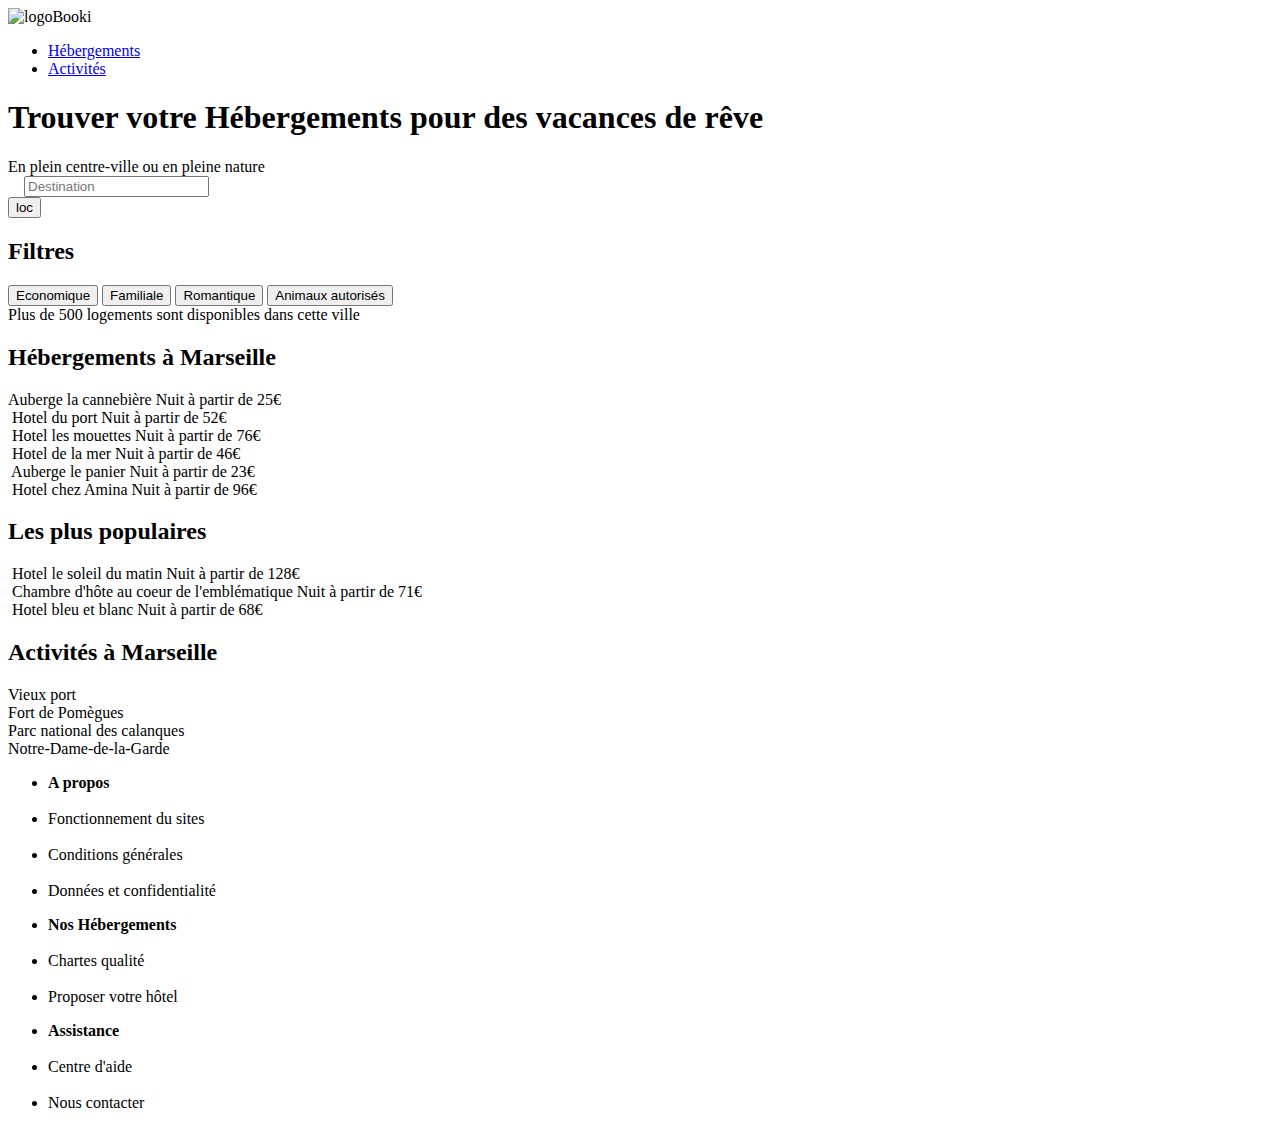
==== agence.html @ a8dcca2b "Ajout du fichier agence.html" ====
<!DOCTYPE html>
<html lang="en">
<head>
    <meta charset="UTF-8">
    <meta http-equiv="X-UA-Compatible" content="IE=edge">
    <meta name="viewport" content="width=device-width, initial-scale=1.0">
    <link rel="stylesheet" href="styleAgence.css">
    <script src="https://kit.fontawesome.com/a72386acf9.js" crossorigin="anonymous"></script>
    <title>Booki</title>
</head>
<body>
    <header>
        <div id="titre">
            <img width=100px src="Images/logo/Booki.png" alt="logoBooki">
            </div>
        
        <nav>
            <ul>
                <li><a href="#">Hébergements</a></li>
                <li><a href="#">Activités</a></li>
            </ul>
        </nav>
    </header>

    <h1>Trouver votre Hébergements pour des vacances de rêve</h1>
    En plein centre-ville ou en pleine nature <br>

        <input type="search" placeholder="Destination"/>

    <div id="loc"><input type="button" value="loc"></div>

    <div id="filtres">
        <h2>Filtres</h2>
        <button>Economique</button>
        <button>Familiale</button>
        <button><i class="fa-solid fa-heart"></i>Romantique</button>
        <button>Animaux autorisés</button>
    </div>
    Plus de 500 logements sont disponibles dans cette ville

    <h2>Hébergements à Marseille</h2>

    <div id="bloc">
    <div id="Marseille">
        <div id="h0">
                Auberge la cannebière
                Nuit à partir de 25€
        </div>
        <div id="h1">
            <img height=50px src="images/hebergements/4_small/fred-kleber-gTbaxaVLvsg-unsplash.jpg" alt="">
            Hotel du port
            Nuit à partir de 52€
        </div >
        <div id="h2">
            <img height=50px src="images/hebergements/4_small/reisetopia-B8WIgxA_PFU-unsplash.jpg" alt="">
            Hotel les mouettes
            Nuit à partir de 76€
        </div>
        <div id="h3">
            <img height=50px src="images/hebergements/4_small/annie-spratt-Eg1qcIitAuA-unsplash.jpg" alt="">
            Hotel de la mer
            Nuit à partir de 46€
        </div>
        <div id="h4">
            <img height=50px src="images/hebergements/4_small/nicate-lee-kT-ZyaiwBe0-unsplash.jpg" alt="">
            Auberge le panier
            Nuit à partir de 23€
        </div>
        <div id="h5">
            <img height=50px src="images/hebergements/4_small/febrian-zakaria-sjvU0THccQA-unsplash.jpg" alt="">
            Hotel chez Amina
            Nuit à partir de 96€
        </div>
    </div>
    <h2>Les plus populaires</h2>

    <div id="lpp">
        <div id="a">
            <img height=50px src="images/hebergements/4_small/emile-guillemot-Bj_rcSC5XfE-unsplash.jpg" alt="">
            Hotel le soleil du matin
            Nuit à partir de 128€
        </div>
        <div id="b">
            <img height=50px src="images/hebergements/4_small/aw-creative-VGs8z60yT2c-unsplash.jpg" alt="">
            Chambre d'hôte au coeur de l'emblématique
            Nuit à partir de 71€
        </div>
        <div id="c">
            <img height=50px src="images/hebergements/4_small/febrian-zakaria-sjvU0THccQA-unsplash.jpg" alt="">
            Hotel bleu et blanc
            Nuit à partir de 68€
        </div>
    </div>
    </div>


    <h2>Activités à Marseille</h2>
    <div id="activité">
        <div id="a1">
            Vieux port
        </div>
        <div id="a2">
            Fort de Pomègues
        </div>
        <div id="a3">
            Parc national des calanques
        </div>
        <div id="a4">
            Notre-Dame-de-la-Garde
        </div>
    </div>

    <footer>
        <div id="apropos">
            <ul>
            <li><strong> A propos</strong></li><br>
            <li>Fonctionnement du sites</li><br>
            <li>Conditions générales</li><br>
            <li>Données et confidentialité</li>
            </ul>
        </div>
        <div id="nos">
            <ul>
            <li><strong> Nos Hébergements </strong></li><br>
            <li>Chartes qualité</li><br>
            <li>Proposer votre hôtel</li>
            </ul>
        </div>
        <div id="assistance">
            <ul>
            <li><strong>Assistance</strong></li><br>
            <li>Centre d'aide</li><br>
            <li>Nous contacter</li>
            </ul>
        </div>
    </footer>
</body>
</html>
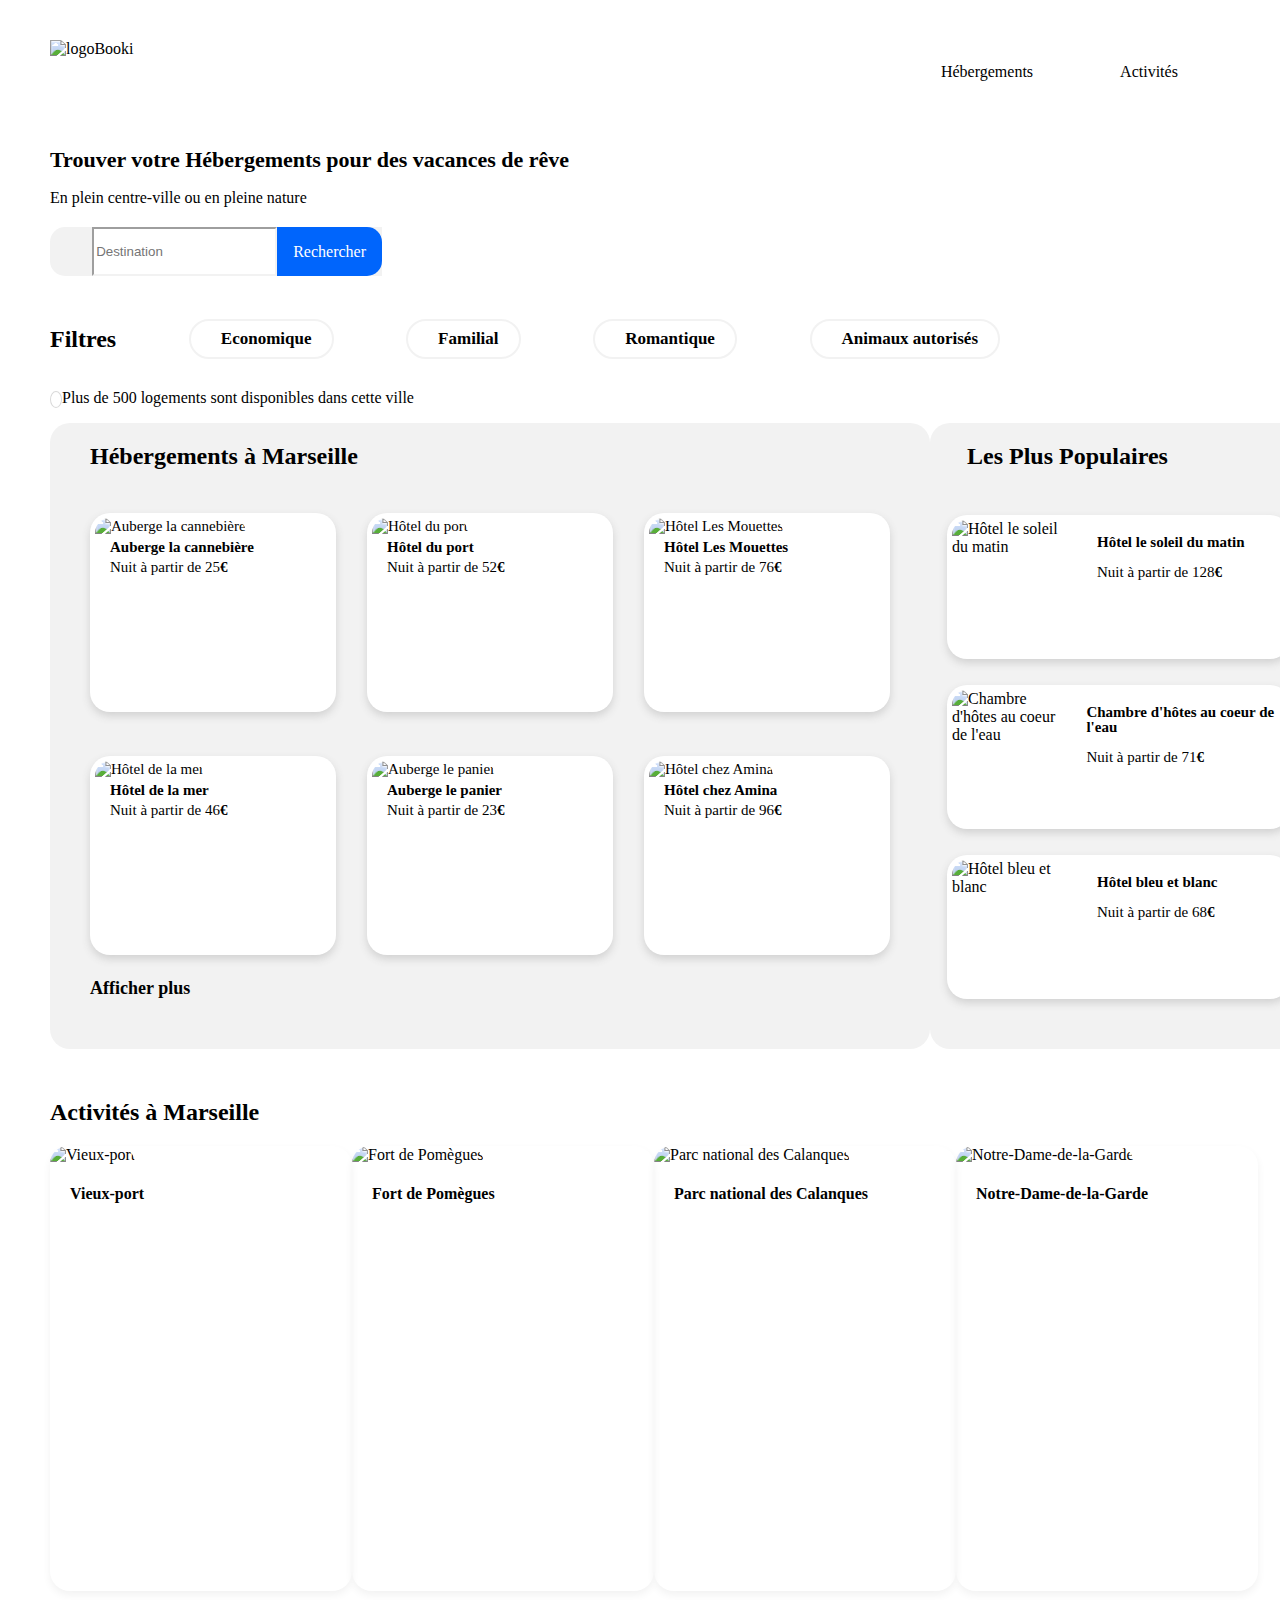
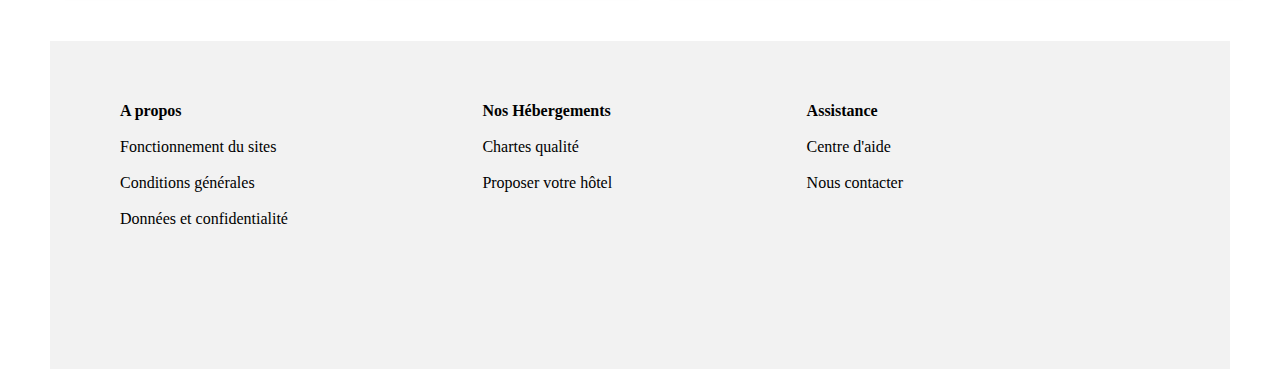
==== commit 7a0b751d: "modification" ====
--- a/agence.html
+++ b/agence.html
@@ -11,126 +11,270 @@
 <body>
     <header>
         <div id="titre">
-            <img width=100px src="Images/logo/Booki.png" alt="logoBooki">
-            </div>
-        
+            <img width="61px"  heihgt=19px src="Images/logo/Booki.png" alt="logoBooki">
+        </div>
         <nav>
             <ul>
-                <li><a href="#">Hébergements</a></li>
-                <li><a href="#">Activités</a></li>
+                <li><a href="#Marseille">Hébergements</a></li>
+                <li><a href="#activite">Activités</a></li>
             </ul>
         </nav>
     </header>
 
     <h1>Trouver votre Hébergements pour des vacances de rêve</h1>
-    En plein centre-ville ou en pleine nature <br>
-
-        <input type="search" placeholder="Destination"/>
-
-    <div id="loc"><input type="button" value="loc"></div>
+    <p id="pdevice">En plein centre-ville ou en pleine nature</p>
+
+    <div id="location">
+    <i id="loc" class="fa-solid fa-location-dot"></i>
+            <input type="search" name="ville" id="ville" placeholder="Destination">
+            <input id="rechercher" type="submit" value="Rechercher">
+            <button id="glass"><i id="iglass" class="fa-solid fa-magnifying-glass"></i></button>
+    </div>
 
     <div id="filtres">
-        <h2>Filtres</h2>
-        <button>Economique</button>
-        <button>Familiale</button>
-        <button><i class="fa-solid fa-heart"></i>Romantique</button>
-        <button>Animaux autorisés</button>
-    </div>
-    Plus de 500 logements sont disponibles dans cette ville
-
-    <h2>Hébergements à Marseille</h2>
-
-    <div id="bloc">
+        <div id="titrefiltres">
+            <h2>Filtres</h2>
+        </div>
+        <button><i id="ifiltres" class="fa-solid fa-money-bill-wave"></i><b>Economique</b></button>
+        <button><i id="ifiltres" class="fa-solid fa-person"></i><b>Familial</b></button>
+        <button><i id="ifiltres" class="fa-solid fa-heart"></i><b>Romantique</b></button>
+        <button><i id="ifiltres" class="fa-solid fa-dog"></i><b>Animaux autorisés</b></button>
+    </div>
+
+<p id="pdevice"> <i id="info" class="fa-solid fa-info"></i> Plus de 500 logements sont disponibles dans cette ville</p>
+
+
+<div id="bloc">
     <div id="Marseille">
-        <div id="h0">
-                Auberge la cannebière
-                Nuit à partir de 25€
-        </div>
-        <div id="h1">
-            <img height=50px src="images/hebergements/4_small/fred-kleber-gTbaxaVLvsg-unsplash.jpg" alt="">
-            Hotel du port
-            Nuit à partir de 52€
-        </div >
-        <div id="h2">
-            <img height=50px src="images/hebergements/4_small/reisetopia-B8WIgxA_PFU-unsplash.jpg" alt="">
-            Hotel les mouettes
-            Nuit à partir de 76€
-        </div>
-        <div id="h3">
-            <img height=50px src="images/hebergements/4_small/annie-spratt-Eg1qcIitAuA-unsplash.jpg" alt="">
-            Hotel de la mer
-            Nuit à partir de 46€
-        </div>
-        <div id="h4">
-            <img height=50px src="images/hebergements/4_small/nicate-lee-kT-ZyaiwBe0-unsplash.jpg" alt="">
-            Auberge le panier
-            Nuit à partir de 23€
-        </div>
-        <div id="h5">
-            <img height=50px src="images/hebergements/4_small/febrian-zakaria-sjvU0THccQA-unsplash.jpg" alt="">
-            Hotel chez Amina
-            Nuit à partir de 96€
-        </div>
-    </div>
-    <h2>Les plus populaires</h2>
+        <div id="titreh"><h2>Hébergements à Marseille</h2>
+        </div>
+            <div id="cardh">
+                <a href="#">
+                    <img id="imgh" src="Images/hebergements/4_small/marcus-loke-WQJvWU_HZFo-unsplash.jpg" alt="Auberge la cannebière" >
+                        <div id="containerh">
+                            <b>Auberge la cannebière</b>
+                            <p>Nuit à partir de 25<b>€</b></p>
+                                <div id="star">
+                                    <i class="fa-solid fa-star"></i>
+                                    <i class="fa-solid fa-star"></i>
+                                    <i class="fa-solid fa-star"></i>
+                                    <i class="fa-solid fa-star"></i>
+                                    <i id="starg" class="fa-solid fa-star"></i>
+                                </div>
+                        </div>
+                </a>
+            </div>
+
+            <div id="cardh">
+                <a href="#">
+                    <img id="imgh" src="images/hebergements/4_small/fred-kleber-gTbaxaVLvsg-unsplash.jpg" alt="Hôtel du port">
+                        <div id="containerh">
+                            <b>Hôtel du port</b>
+                            <p>Nuit à partir de 52<b>€</b></p>
+                                <div id="star">
+                                    <i class="fa-solid fa-star"></i>
+                                    <i class="fa-solid fa-star"></i>
+                                    <i class="fa-solid fa-star"></i>
+                                    <i class="fa-solid fa-star"></i>
+                                    <i id="starg" class="fa-solid fa-star"></i>
+                                </div>
+                        </div>
+                </a>
+            </div >
+
+            <div id="cardh">
+                <a href="#">
+                    <img id="imgh" src="images/hebergements/4_small/reisetopia-B8WIgxA_PFU-unsplash.jpg" alt="Hôtel Les Mouettes">
+                        <div id="containerh">
+                            <b>Hôtel Les Mouettes</b>
+                            <p>Nuit à partir de 76<b>€</b></p>
+                                <div id="star">
+                                    <i class="fa-solid fa-star"></i>
+                                    <i class="fa-solid fa-star"></i>
+                                    <i class="fa-solid fa-star"></i>
+                                    <i class="fa-solid fa-star"></i>
+                                    <i id="starg" class="fa-solid fa-star"></i>
+                                </div>
+                        </div>
+                </a>
+            </div>
+
+            <div id="cardh">
+                <a href="#">
+                    <img id="imgh" src="images/hebergements/4_small/annie-spratt-Eg1qcIitAuA-unsplash.jpg" alt="Hôtel de la mer">
+                        <div id="containerh">
+                            <b>Hôtel de la mer</b>
+                            <p>Nuit à partir de 46<b>€</b></p>
+                                <div id="star">
+                                    <i class="fa-solid fa-star"></i>
+                                    <i class="fa-solid fa-star"></i>
+                                    <i class="fa-solid fa-star"></i>
+                                    <i class="fa-solid fa-star"></i>
+                                    <i id="starg" class="fa-solid fa-star"></i>
+                                </div>
+                        </div>
+                </a>
+            </div>
+
+            <div id="cardh">
+                <a href="#">
+                    <img id="imgh" src="images/hebergements/4_small/nicate-lee-kT-ZyaiwBe0-unsplash.jpg" alt="Auberge le panier">
+                        <div id="containerh">
+                            <b>Auberge le panier</b>
+                            <p>Nuit à partir de 23<b>€</b></p>
+                                <div id="star">
+                                    <i class="fa-solid fa-star"></i>
+                                    <i class="fa-solid fa-star"></i>
+                                    <i class="fa-solid fa-star"></i>
+                                    <i class="fa-solid fa-star"></i>
+                                    <i id="starg" class="fa-solid fa-star"></i>
+                                </div>
+                        </div>
+                </a>
+            </div>
+
+            <div id="cardh">
+                <a href="#">
+                    <img id="imgh" src="images/hebergements/4_small/febrian-zakaria-sjvU0THccQA-unsplash.jpg" alt="Hôtel chez Amina">
+                        <div id="containerh">
+                            <b>Hôtel chez Amina</b>
+                            <p>Nuit à partir de 96<b>€</b></p>
+                                <div id="star">
+                                    <i class="fa-solid fa-star"></i>
+                                    <i class="fa-solid fa-star"></i>
+                                    <i class="fa-solid fa-star"></i>
+                                    <i class="fa-solid fa-star"></i>
+                                    <i id="starg" class="fa-solid fa-star"></i>
+                                </div>
+                        </div>
+                </a>
+            </div>
+
+        <div id="aff">
+            <b>Afficher plus</b>
+        </div>
+    </div>
 
     <div id="lpp">
-        <div id="a">
-            <img height=50px src="images/hebergements/4_small/emile-guillemot-Bj_rcSC5XfE-unsplash.jpg" alt="">
-            Hotel le soleil du matin
-            Nuit à partir de 128€
-        </div>
-        <div id="b">
-            <img height=50px src="images/hebergements/4_small/aw-creative-VGs8z60yT2c-unsplash.jpg" alt="">
-            Chambre d'hôte au coeur de l'emblématique
-            Nuit à partir de 71€
-        </div>
-        <div id="c">
-            <img height=50px src="images/hebergements/4_small/febrian-zakaria-sjvU0THccQA-unsplash.jpg" alt="">
-            Hotel bleu et blanc
-            Nuit à partir de 68€
-        </div>
-    </div>
-    </div>
-
-
+        <div id="titrelpp">
+            <h2>Les Plus Populaires</h2><i id="ilpp" class="fa-solid fa-chart-line"></i>
+        </div>
+
+            <a href="#">
+                <div id="cardlpp">
+                    <img id="imglpp" src="images/hebergements/4_small/emile-guillemot-Bj_rcSC5XfE-unsplash.jpg" alt="Hôtel le soleil du matin">
+                        <div id="containerlpp">
+                            <b>Hôtel le soleil du matin</b>
+                            <p>Nuit à partir de 128<b>€</b></p>
+                                <div id="starlpp">
+                                    <i class="fa-solid fa-star"></i>
+                                    <i class="fa-solid fa-star"></i>
+                                    <i class="fa-solid fa-star"></i>
+                                    <i class="fa-solid fa-star"></i>
+                                    <i id="starg" class="fa-solid fa-star"></i>
+                                </div>
+                        </div>
+                </div>
+            </a>
+
+            <a href="#">
+                <div id="cardlpp">
+                    <img id="imglpp" src="images/hebergements/4_small/aw-creative-VGs8z60yT2c-unsplash.jpg" alt="Chambre d'hôtes au coeur de l'eau">
+                        <div id="containerlpp">
+                            <b>Chambre d'hôtes au coeur de l'eau</b>
+                            <p>Nuit à partir de 71<b>€</b></p>
+                                <div id="starlpp">
+                                    <i class="fa-solid fa-star"></i>
+                                    <i class="fa-solid fa-star"></i>
+                                    <i class="fa-solid fa-star"></i>
+                                    <i class="fa-solid fa-star"></i>
+                                    <i id="starg" class="fa-solid fa-star"></i>
+                                </div>
+                        </div>
+                </div>
+            </a>
+
+            <a href="#">
+                <div id="cardlpp">
+                    <img id="imglpp" src="images/hebergements/4_small/febrian-zakaria-sjvU0THccQA-unsplash.jpg" alt="Hôtel bleu et blanc">
+                        <div id="containerlpp">
+                            <b>Hôtel bleu et blanc</b>
+                            <p>Nuit à partir de 68<b>€</b></p>
+                                <div id="starlpp">
+                                    <i class="fa-solid fa-star"></i>
+                                    <i class="fa-solid fa-star"></i>
+                                    <i class="fa-solid fa-star"></i>
+                                    <i class="fa-solid fa-star"></i>
+                                    <i id="starg" class="fa-solid fa-star"></i>
+                                </div>
+                        </div>
+                </div>
+            </a>
+    </div>
+</div>
+
+<div id="titreactivite">
     <h2>Activités à Marseille</h2>
-    <div id="activité">
-        <div id="a1">
-            Vieux port
-        </div>
-        <div id="a2">
-            Fort de Pomègues
-        </div>
-        <div id="a3">
-            Parc national des calanques
-        </div>
-        <div id="a4">
-            Notre-Dame-de-la-Garde
-        </div>
+</div>
+    <div id="activite">
+        <a href="#">
+            <div id="cardactivite">
+                <img id="imgactivite" src="images/activites/2_large/reno-laithienne-QUgJhdY5Fyk-unsplash.jpg" alt="Vieux-port" style="width:100%">
+                    <div id="container">
+                        <h4><b>Vieux-port</b></h4>
+                    </div>
+            </div>
+        </a>
+
+        <a href="#">
+            <div id="cardactivite">
+                <img id="imgactivite" src="images/activites/2_large/paul-hermann-QFTrLdQIRhI-unsplash.jpg" alt="Fort de Pomègues" style="width:100%">
+                    <div id="container">
+                        <h4><b>Fort de Pomègues</b></h4>
+                    </div>
+            </div>
+        </a>
+
+        <a href="#">
+            <div id="cardactivite">
+                <img id="imgactivite" src="images/activites/2_large/kilyan-sockalingum-NR8-cBCN3aI-unsplash.jpg" alt="Parc national des Calanques" style="width:100%">
+                    <div id="container">
+                        <h4><b>Parc national des Calanques</b></h4>
+                    </div>
+            </div>
+        </a>
+
+        <a href="#">
+            <div id="cardactivite">
+                <img id="imgactivite" src="images/activites/2_large/florian-wehde-xW9e8gdotxI-unsplash.jpg" alt="Notre-Dame-de-la-Garde" style="width:100%">
+                    <div id="container">
+                        <h4><b>Notre-Dame-de-la-Garde</b></h4>
+                    </div>
+            </div>
+        </a>
     </div>
 
     <footer>
         <div id="apropos">
             <ul>
-            <li><strong> A propos</strong></li><br>
-            <li>Fonctionnement du sites</li><br>
-            <li>Conditions générales</li><br>
-            <li>Données et confidentialité</li>
+                <li><strong> A propos</strong></li><br>
+                <li><a href="#">Fonctionnement du sites</a></li><br>
+                <li><a href="#">Conditions générales</a></li><br>
+                <li><a href="#">Données et confidentialité</a></li>
             </ul>
         </div>
         <div id="nos">
             <ul>
-            <li><strong> Nos Hébergements </strong></li><br>
-            <li>Chartes qualité</li><br>
-            <li>Proposer votre hôtel</li>
+                <li><strong> Nos Hébergements </strong></li><br>
+                <li><a href="#">Chartes qualité</a></li><br>
+                <li><a href="#">Proposer votre hôtel</a></li>
             </ul>
         </div>
         <div id="assistance">
             <ul>
-            <li><strong>Assistance</strong></li><br>
-            <li>Centre d'aide</li><br>
-            <li>Nous contacter</li>
+                <li><strong>Assistance</strong></li><br>
+                <li><a href="#">Centre d'aide</a></li><br>
+                <li><a href="#">Nous contacter</a></li>
             </ul>
         </div>
     </footer>
--- a/styleAgence.css
+++ b/styleAgence.css
@@ -0,0 +1,728 @@
+@font-face 
+{
+    font-family: 'Raleway-VariableFont_wght';
+    src: url('Raleway-VariableFont_wght.ttf');
+}
+
+body
+{
+    margin: 0px 50px 0px 50px;
+    font-family: 'Raleway-VariableFont_wght';
+}
+
+h1
+{
+    font-size: 20px;
+}
+
+#loc
+{
+    padding: 16px 18px 16px 18px;
+    width: 14px;
+    height: 18px;
+    font-size: 20px;
+    color: black;
+}
+
+i
+{
+    color: #0065FC;
+    font-size: 10px;
+}
+
+#starg
+{
+    color: #F2F2F2;
+    font-size: 10px;
+}
+
+#ifiltres
+{
+    padding-right: 10px;
+    font-size: 20px;
+    color: #0065FC;
+}
+
+#info
+{
+    padding: 2px 5px 2px 5px;
+    font-size: 10px;
+    border: 1px solid #D9D9D9;
+    border-radius: 50%;
+}
+
+header
+{
+    display: flex;
+    justify-content: space-between ;
+    align-items: center;
+    margin-bottom: 50px;
+}
+
+nav
+{
+    display: flex;
+    justify-content: space-between;
+    align-items: flex-end;
+}
+
+nav ul
+{
+    list-style-type: none;
+    display: flex;
+    flex-direction: row;
+}
+
+nav a
+{
+    border-top: white solid 3px;
+    display: flex;
+    justify-content: center;
+    width: 162px;
+    font-size: 16px;
+    padding: 44px 0px 0px 0px;
+    color: black;
+    text-decoration: none;
+}
+
+nav a:hover
+{
+    border-top: solid #0065FC 3px;
+    color: #0065FC;
+}
+
+h1
+{
+    font-size: 22px;
+}
+
+#glass
+{
+    display: none;
+}
+
+#location
+{
+    border-top-width: 0px;
+    border-radius: 15px 0px 0px 15px;
+    margin-top: 20px;
+    display: flex;
+    flex-direction: row;
+    height: 49px;
+    width: 332px;
+    background-color: #F2F2F2;
+    align-items: center;
+}
+
+#ville
+{
+    height: 49px;
+    border-color: #F2F2F2;
+}
+
+#rechercher
+{
+    font-family: 'Raleway-VariableFont_wght';
+    display: flex;
+    align-items: center;
+    padding: 15px 16px 15px 16px;
+    font-size: 16px;
+    border-width: 0px;
+    color: white;
+    background-color: #0065FC;
+    width: 132px;
+    height: 49px;
+    border-radius: 0px 15px 15px 0px;
+}
+
+button:hover
+{
+    background-color: #DEEBFF;
+}
+
+#filtres
+{
+    width: 950px;
+    align-items: center;
+    margin-top: 30px;
+    display: flex;
+    flex-direction: row;
+    justify-content: space-between;
+}
+
+button
+{
+    font-family: 'Raleway-VariableFont_wght';
+    font-size: 17px;
+    display: flex;
+    align-items: center;
+    padding: 4px 20px 4px 20px;
+    width: auto;
+    height: 40px;
+    border-radius: 30px;
+    border-style: solid;
+    border-color: #F2F2F2;
+    background-color: white;
+}
+
+#bloc
+{
+    display: flex;
+    flex-direction: row;
+    justify-content: space-between;
+    margin-bottom: 50px;
+}
+
+#titreh
+{
+    display: flex;
+    align-items: flex-start;
+    width: 800px;
+}
+
+#Marseille
+{
+    padding-left: 40px;
+    padding-right: 40px;
+    border-radius: 20px;
+    background-color: #F2F2F2;
+    display: flex;
+    flex-direction: row;
+    flex-wrap: wrap;
+    justify-content: space-between;
+    width: 880px;
+    height: 626px;
+}
+
+#cardh a
+{
+    text-decoration: none;
+    color: black;
+}
+
+#cardh
+{
+    font-size: 15px;
+    border-radius: 20px;
+    width: 246px;
+    height: 199px;
+    background-color: white;
+    margin: 20px 0px 20px 0px;
+    box-shadow: 0 4px 8px 0 #d1d1d1;
+
+}
+
+#imgh
+{
+    object-fit: cover;
+    padding: 5px 5px 0px 5px;
+    width: 236px;
+    height: 124px;
+    border-radius: 20px 20px 0px 0px ;
+}
+
+#containerh
+{
+    padding-top: 10px;
+    line-height: 5px;
+    display: flex;
+    flex-direction: column;
+    flex-wrap: nowrap;
+    height: 50px;
+    padding-left: 20px;
+
+}
+
+#aff
+{
+    margin-bottom: 46px;
+    font-size: 18px;
+    width: 800px;
+}
+
+#lpp a
+{
+    text-decoration: none;
+    color: black;
+}
+
+#lpp
+{
+    display: flex;
+    justify-content: space-between;
+    flex-direction: column ;
+    align-items: center;
+    width: 420px;
+    background-color: #F2F2F2;
+    border-radius: 20px;
+    padding-bottom: 50px;
+}
+
+#ilpp
+{
+    padding-top: 27px;
+    font-size: 18px;
+}
+
+#titrelpp
+{
+    width: 340px;
+    padding-left: 37px;
+    display: flex;
+    flex-direction: row;
+    align-content: center;
+    justify-content: space-between;
+    align-self: flex-start;
+}
+
+#imglpp
+{
+    object-fit: cover;
+    padding: 5px 0px 5px 5px;
+    width: 125px;
+    height: 134px;
+    border-radius: 20px 0px 0px 20px;
+}
+
+#cardlpp
+{
+    align-content: center;
+    border-radius: 20px;
+    background-color: white;
+    width: 343px;
+    height: 144px;
+    display: flex;
+    flex-direction: row;
+    flex-wrap: nowrap;
+    box-shadow: 0 4px 8px 0 #D1D1D1;
+}
+
+#containerlpp
+{
+    margin-left: 20px;
+    font-size: 15px;
+    margin-top: 20px; 
+    line-height: 5px;
+    line-height: 100%;
+}
+
+#starlpp
+{
+    padding-bottom: 5px;
+}
+
+#activite a
+{
+    text-decoration: none;
+    color: black;
+}
+
+#activite
+{
+    display: flex;
+    flex-direction: row;
+    justify-content: space-between;
+}
+
+#cardactivite 
+{
+    width: 302px;
+    height: 445px;
+    box-shadow: 0 4px 8px 0 #F2F2F2;
+    border-radius: 20px;
+}
+
+#imgactivite
+{
+    object-fit: cover;
+    border-radius: 20px 20px 0px 0px ;
+    height: 389px;
+}
+
+#container 
+{
+    display: flex ;
+    align-content: center;
+    padding-left: 20px;
+    height: 56px;
+}
+
+
+footer a
+{
+    text-decoration: none;
+    color: black;
+}
+
+footer
+{
+    height: 225px;
+    margin-top: 50px;
+    background-color: #F2F2F2;
+    display: flex;
+    justify-content: space-between;
+    padding: 45px 327px 58px 70px;
+}
+
+footer ul
+{
+    padding-left: 0;
+    list-style-type: none;
+}
+
+@media screen and (max-width:1024px){
+
+
+#bloc
+{
+    display: none;
+}
+
+body
+{
+    margin: 0px 73px 0px 73px;
+}
+
+
+#filtres
+{
+    width: 850px;
+    justify-content: space-around;
+}
+
+#bloc
+{
+    display: flex;
+    flex-direction: column;
+    margin-bottom: 50px;
+}
+
+#Marseille
+{
+    width: 90%;
+    height: 626px;
+    margin-bottom: 50px;
+}
+
+#titrelpp
+{
+    padding-left: 0px;
+    width: 800px;
+}
+
+#lpp
+{
+    padding: 0px 40px 0px 40px;
+    display: flex;
+    flex-direction: row;
+    flex-wrap: wrap;
+    width: 90%;
+    height: 278px;
+    border-radius: 20px;
+}
+
+#cardlpp
+{
+    margin-bottom: 48px;
+    width: 252px;
+    height: 144px;
+}
+
+#imglpp
+{
+    width: 96px;
+    height: 134px;
+}
+
+#containerlpp
+{
+    margin-left: 10px;
+    font-size: 15px;
+    margin-top: 20px; 
+    line-height: 15px;
+}
+
+#cardactivite 
+{
+    width: 182px;
+    height: 267px;
+}
+
+#container
+{
+    font-size: 18px;
+    padding-left: 18px;
+    padding-right: 20px;
+}
+
+#imgactivite
+{
+    height: 211px;
+    width: 182px;
+}
+
+footer
+{
+    margin-top: 69px;
+    padding: 45px 173.18px 58px 70px;
+}
+
+}
+
+@media screen and (max-width:375px){
+
+body
+{
+    margin: 0px 0px 0px 0px;
+    width: 375px;
+}
+
+header
+{
+    margin-top: 20px;
+    display: flex;
+    flex-direction: column;
+    align-items: center;
+    justify-content: center;
+    width: 100%;
+}
+
+
+nav a
+{
+    margin-top: 48.56px;
+    padding: 0px 0px 23px 0px;
+    width: 187.5px;
+    border-bottom: #F2F2F2 solid 3px;
+}
+
+nav a:hover
+{
+    border-top: none;
+    border-bottom: solid #0065FC 3px;
+}
+
+
+
+h1
+{
+    width: 80%;
+    margin-left: 20px;
+    font-size: 22px;
+}
+
+#pdevice
+{
+    margin-left: 20px;
+}
+
+#rechercher
+{
+    display: none;
+}
+
+#iglass
+{
+    color: white;
+    font-size: 20px;
+}
+
+#glass
+{
+    display: flex;
+    align-items: center;
+    padding: 15px 16px 15px 16px;
+    font-size: 16px;
+    border-width: 0px;
+    color: white;
+    background-color: #0065FC;
+    width: 49px;
+    height: 49px;
+    border-radius: 0px 15px 15px 0px;
+}
+
+#ville
+{
+    height: 49px;
+    width: 232px;
+}
+
+#search
+{
+    width: 49px;
+    height: 49px;
+}
+
+#location
+{
+    display: flex;
+    flex-direction: row;
+    width: 332px;
+    height: 49px;
+    margin-left: 20px;
+    border-radius: 15px 15px 15px 15px;
+}
+
+#titrefiltres
+{
+    display: flex;
+    align-items: flex-start;
+    width: 330px;
+}
+
+#ifiltres
+{
+    padding-right: 5px;
+    padding-left: 13px;
+    font-size: 15px;
+}
+
+#filtres
+{
+    width: 370px;
+    height: 200px;
+    flex-wrap: wrap;
+    align-items: center;
+    margin-top: 10px;
+}
+
+button
+{
+    font-size: 11px;
+    padding: 4px 20px 4px 5px;
+    width: 160px;
+    border-radius: 25px;
+}
+
+#bloc
+{
+    display: flex;
+    flex-direction: column;
+    justify-content: space-between;
+    margin-bottom: 50px;
+    margin-left: 0px;
+}
+
+#titreh
+{
+    width: 370px;
+}
+
+#Marseille
+{
+    order: 2;
+    margin-left: 20px;
+    padding-left: 0px;
+    padding-right: 0px;
+    border-radius: 0px;
+    background-color: white;
+    display: flex;
+    flex-direction: column;
+    flex-wrap: wrap;
+    justify-content: space-between;
+    width: 335px;
+    height: 1299px;
+}
+
+#aff
+{
+    display: none;
+}
+
+#ilpp
+{
+    padding-right: 20px;
+}
+
+#titrelpp
+{
+    padding-left: 20px;
+    width: 370px;
+}
+
+#lpp
+{
+    padding: 0px 0px 47px 0px;
+    display: flex;
+    flex-direction: row;
+    flex-wrap: wrap;
+    width: 100%;
+    height: 580px;
+    border-radius: 0px;
+}
+
+#imglpp
+{
+    width: 127px;
+    height: 134px;
+}
+
+
+#containerlpp
+{
+    display: flex;
+    flex-direction: column;
+    justify-content: space-between;
+}
+
+#cardlpp
+{
+    margin-left: 20px;
+    width: 334px;
+    height: 144px;
+    display: flex;
+    flex-direction: row;
+    flex-wrap: nowrap;
+}
+
+
+#cardh
+{
+    font-size: 15px;
+    border-radius: 20px;
+    width: 333px;
+    height: 199px;
+    margin: 0px 0px 0px 0px;
+}
+
+#imgh
+{
+    width: 325px;
+    height: 124px;
+}
+
+#titreactivite
+{
+    padding-left: 22px;
+    width: 212px;
+}
+
+#activite
+{
+    display: flex;
+    flex-direction: column;
+    margin-left: 20px;
+}
+
+#cardactivite 
+{
+    width: 334px;
+    height: 190px;
+    margin-bottom: 20px;
+}
+
+#imgactivite
+{
+    width: 324px;
+    height: 134px;
+}
+
+footer
+{
+    height: 501px;
+    display: flex;
+    flex-direction: column;
+    padding-left: 30px;
+}
+
+}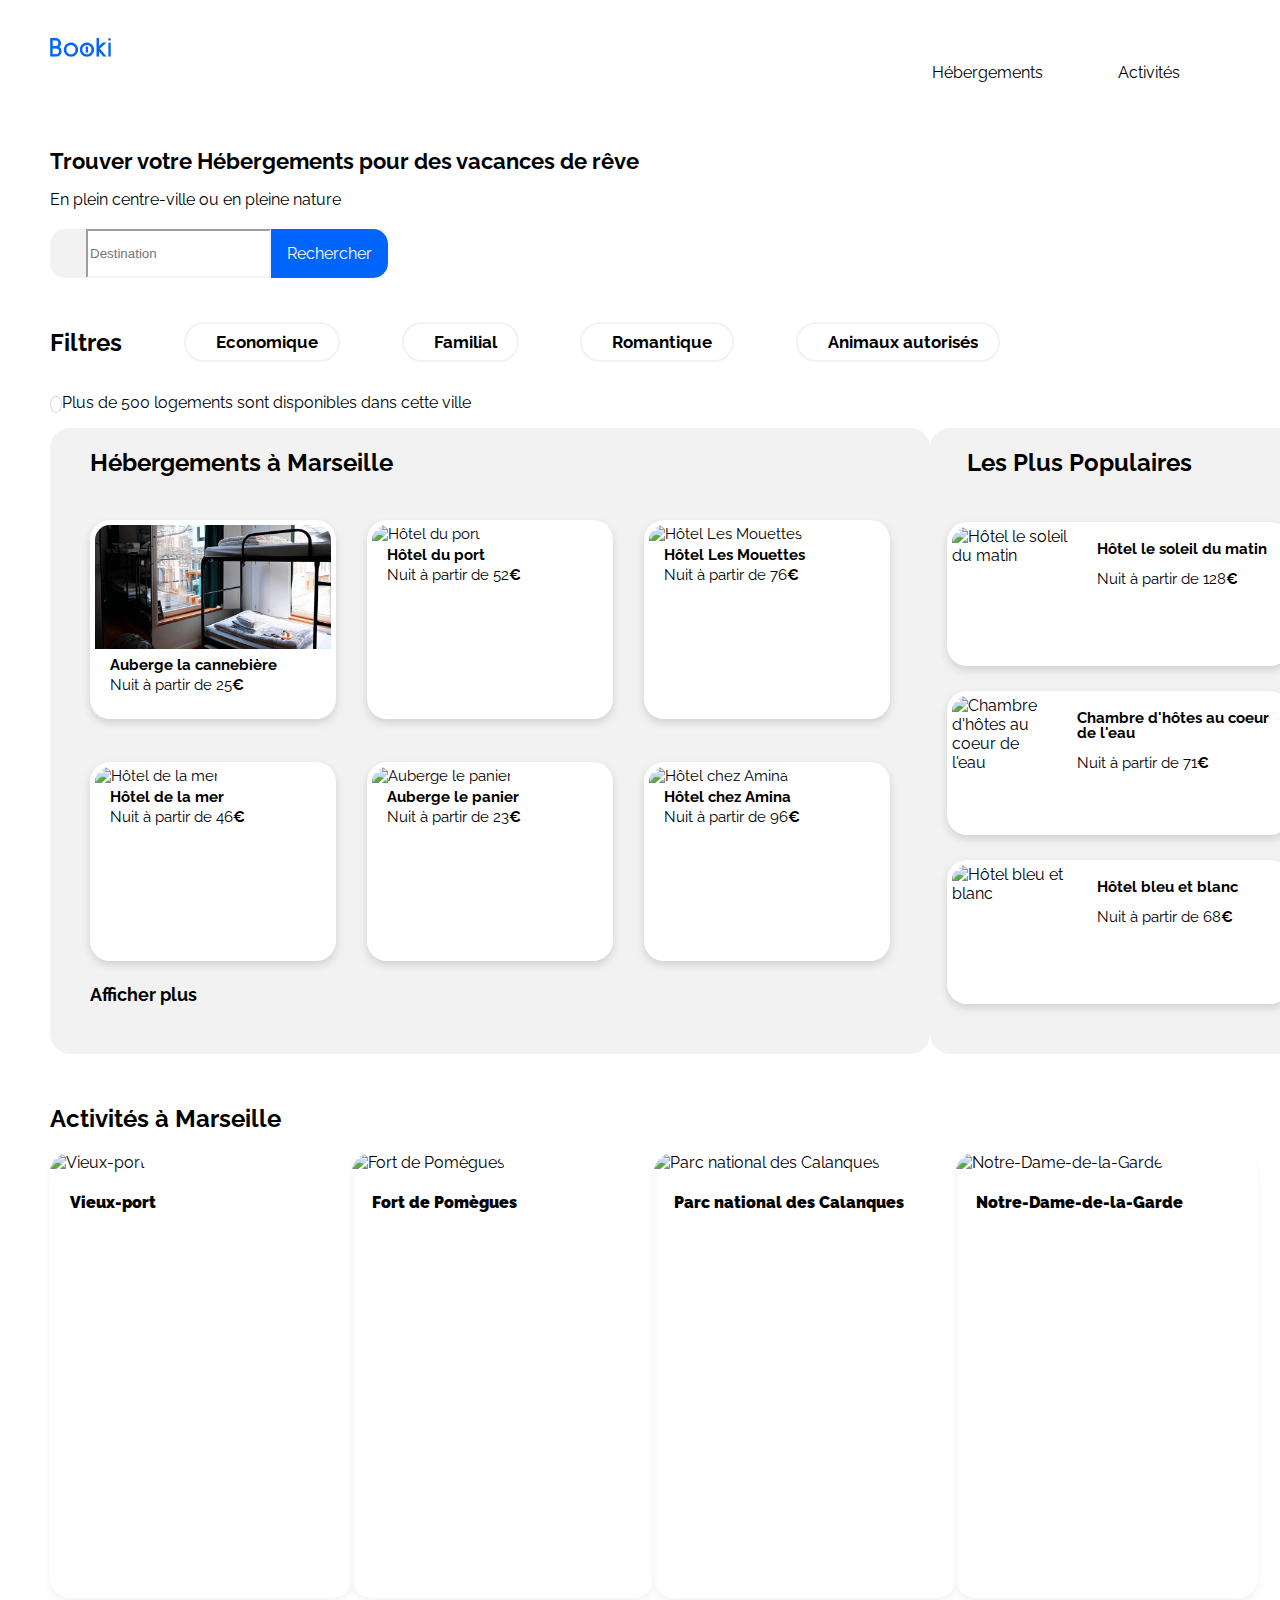
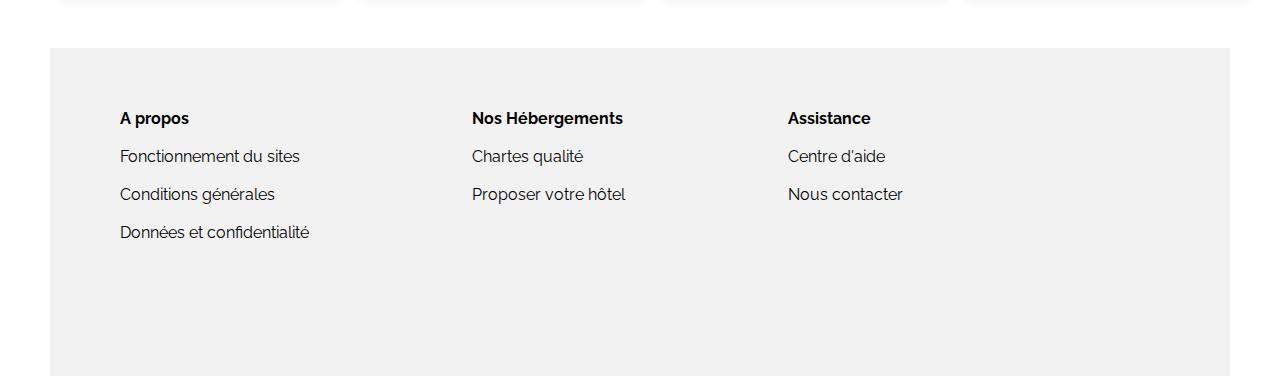
==== commit 05b36c02: "ajout des dossiers" ====
--- a/agence.html
+++ b/agence.html
@@ -11,7 +11,7 @@
 <body>
     <header>
         <div id="titre">
-            <img width="61px"  heihgt=19px src="Images/logo/Booki.png" alt="logoBooki">
+            <img id="imgTitre" src="Images/logo/Booki.png" alt="logoBooki">
         </div>
         <nav>
             <ul>
--- a/styleAgence.css
+++ b/styleAgence.css
@@ -8,6 +8,12 @@
 {
     margin: 0px 50px 0px 50px;
     font-family: 'Raleway-VariableFont_wght';
+}
+
+#imgTitre
+{
+    width: 61px;
+    height: 19px;
 }
 
 h1
